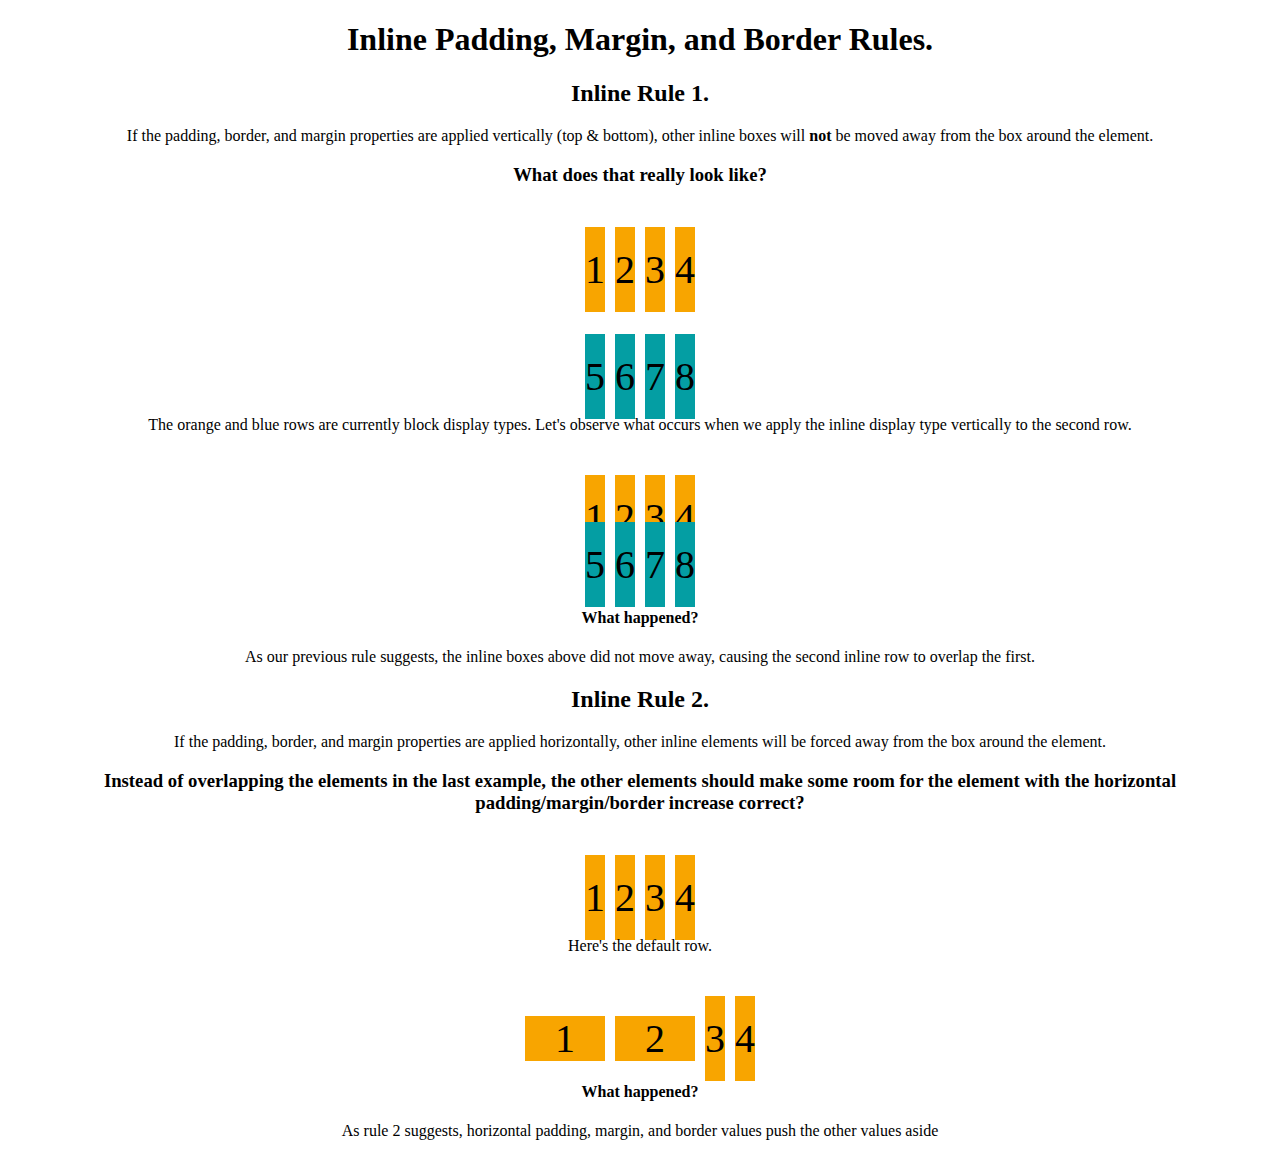
==== pages/inlineProperties.html @ 38c1a85c "Add file structure & web content" ====
<!DOCTYPE html>
<html>
  <head>
    <link rel="stylesheet" href="../styles/styles.css">
    <meta charset="UTF-8">
  </head>
  <body>
    <h1>Inline Padding, Margin, and Border Rules.</h1>

    <h2>Inline Rule 1.</h2>
    <p>
      If the padding, border, and margin properties are applied vertically (top & bottom),
      other inline boxes will <strong>not</strong> be moved away from the box around the element.
    </p>
    
    <h3>What does that really look like?</h3>
    
    <div class="vert">
      <div class="one">1</div>
      <div class="two">2</div>
      <div class="three">3</div>
      <div class="four">4</div>
    </div>
    <div class="horiz">
      <div class="five">5</div>
      <div class="six">6</div>
      <div class="seven">7</div>
      <div class="eight">8</div>
    </div>

    <p>
      The orange and blue rows are currently block display types. Let's observe what occurs when we apply
      the inline display type vertically to the second row.
    </p>

    <div class="vert">
      <div class="one">1</div>
      <div class="two">2</div>
      <div class="three">3</div>
      <div class="four">4</div>
    </div>
    <div class="horiz inline">
      <div class="five">5</div>
      <div class="six">6</div>
      <div class="seven">7</div>
      <div class="eight">8</div>
    </div>
      
    <h4>What happened?</h4>

    <p>
      As our previous rule suggests, the inline boxes above did not move away, causing the second inline row to
      overlap the first.
    </p>

    <h2>Inline Rule 2.</h2>

    <p>If the padding, border, and margin properties are applied horizontally, other inline elements will be forced 
      away from the box around the element.
    </p>

    <h3>Instead of overlapping the elements in the last example, the other elements should make some room
      for the element with the <strong>horizontal</strong> padding/margin/border increase correct?</h3>

    <div class="vert">
      <div class="one">1</div>
      <div class="two">2</div>
      <div class="three">3</div>
      <div class="four">4</div>
    </div>

    <p>Here's the default row.</p>

    <div class="vert some">
      <div class="one expand">1</div>
      <div class="two expand">2</div>
      <div class="three">3</div>
      <div class="four">4</div>
    </div>

    <h4>What happened?</h4>

    <p>As rule 2 suggests, horizontal padding, margin, and border values push the other values aside</p>
  </body>
</html>
---- styles/styles.css ----
/* Basic structure */
* {
  box-sizing: border-box;
}

body {
  text-align: center;
}

div {
 font-size: 40px;
}

/* Begin heree */

.vert {
  margin-top: 60px;
}

.one, 
.two, 
.three, 
.four {
  background-color: rgb(248, 165, 0);
  display: inline;
  padding: 20px 0 20px 0;
}

.one {

}

.two {

}

.three {

}

.four {

}


.horiz {
  margin-top: 60px;
  display: block;
}

.five,
.six,
.seven,
.eight {
  background-color: rgb(4, 158, 163);
  display: inline;
  padding: 20px 0 20px 0;
}
.five {

}

.six {

}

.seven {

}

.eight {

}

/*display change to inline*/

.inline {
  display: inline;
}

.expand {
  padding: 0 30px 0 30px;
}
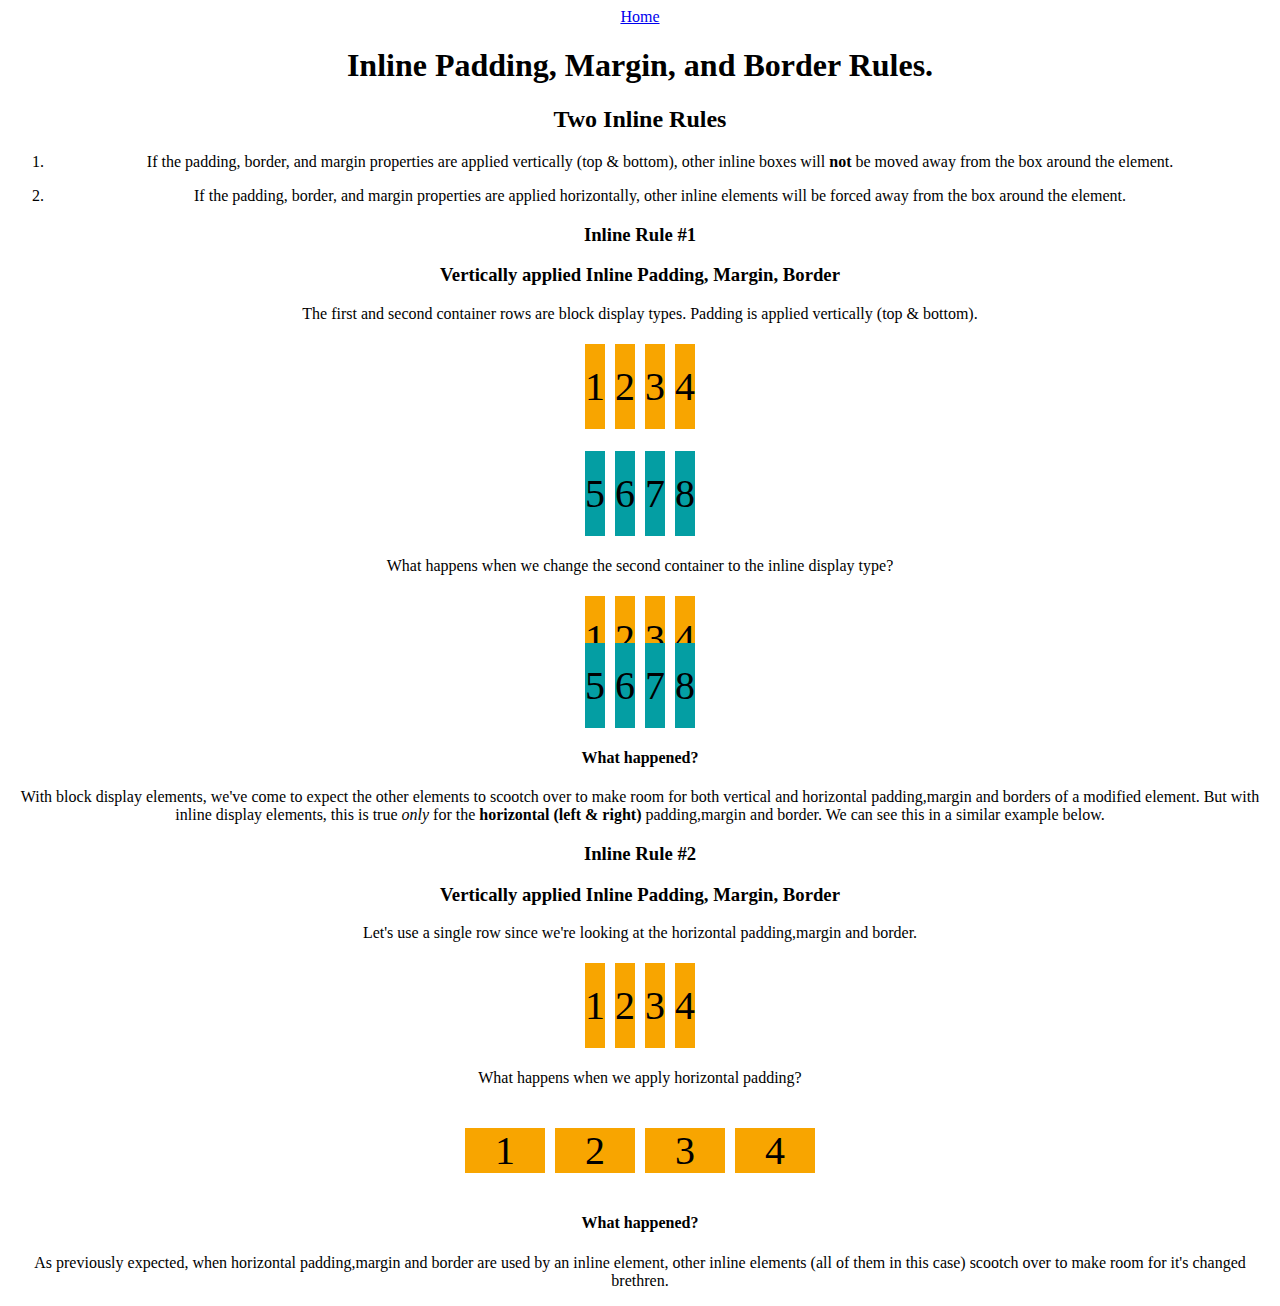
==== commit c8ae0952: "Refactor inlineProperties.html" ====
--- a/pages/inlineProperties.html
+++ b/pages/inlineProperties.html
@@ -5,81 +5,115 @@
     <meta charset="UTF-8">
   </head>
   <body>
-    <h1>Inline Padding, Margin, and Border Rules.</h1>
 
-    <h2>Inline Rule 1.</h2>
-    <p>
-      If the padding, border, and margin properties are applied vertically (top & bottom),
-      other inline boxes will <strong>not</strong> be moved away from the box around the element.
-    </p>
+    <header>
+      <nav><a href="../index.html">Home</a></nav>
+      <h1>Inline Padding, Margin, and Border Rules.</h1>
+      <h2>Two Inline Rules</h2>
+    </header>
     
-    <h3>What does that really look like?</h3>
-    
-    <div class="vert">
-      <div class="one">1</div>
-      <div class="two">2</div>
-      <div class="three">3</div>
-      <div class="four">4</div>
-    </div>
-    <div class="horiz">
-      <div class="five">5</div>
-      <div class="six">6</div>
-      <div class="seven">7</div>
-      <div class="eight">8</div>
+    <ol>
+      <li>
+        <p>
+          If the padding, border, and margin properties are applied vertically (top & bottom),
+          other inline boxes will <strong>not</strong> be moved away from the box around the element.
+        </p>
+      </li>
+      <li>
+        <p>
+          If the padding, border, and margin properties are applied horizontally, other inline elements will be forced 
+          away from the box around the element.
+        </p>
+      </li>
+    </ol> 
+
+    <section>
+      
+      <h3>Inline Rule #1</h3>
+      
+      <h3>Vertically applied Inline Padding, Margin, Border</h3>
+      
+      <p>The first and second container rows are <span>block</span> display types.
+        Padding is applied vertically (top & bottom).</p>
+      <div class="container">      
+        <div class="first-row">
+        <div class="one">1</div>
+        <div class="two">2</div>
+        <div class="three">3</div>
+        <div class="four">4</div>
+      </div>
+      <div class="second-row">
+        <div class="five">5</div>
+        <div class="six">6</div>
+        <div class="seven">7</div>
+        <div class="eight">8</div>
+      </div>
     </div>
 
-    <p>
-      The orange and blue rows are currently block display types. Let's observe what occurs when we apply
-      the inline display type vertically to the second row.
-    </p>
 
-    <div class="vert">
-      <div class="one">1</div>
-      <div class="two">2</div>
-      <div class="three">3</div>
-      <div class="four">4</div>
-    </div>
-    <div class="horiz inline">
-      <div class="five">5</div>
-      <div class="six">6</div>
-      <div class="seven">7</div>
-      <div class="eight">8</div>
-    </div>
-      
-    <h4>What happened?</h4>
+      <p>
+        What happens when we change the 
+        second container to the <span>inline</span> display type?
+      </p>
+      <div class="container">
+        <div class="first-row">
+          <div class="one">1</div>
+          <div class="two">2</div>
+          <div class="three">3</div>
+          <div class="four">4</div>
+        </div>
+        <div class="second-row inline">
+          <div class="five">5</div>
+          <div class="six">6</div>
+          <div class="seven">7</div>
+          <div class="eight">8</div>
+        </div>
+      </div>
+        
+        
+      <h4>What happened?</h4>
 
-    <p>
-      As our previous rule suggests, the inline boxes above did not move away, causing the second inline row to
-      overlap the first.
-    </p>
+      <p>
+        With <span>block</span> display elements, we've come to expect the other elements to scootch over to make room
+        for both vertical and horizontal padding,margin and borders of a modified element. But with <span>inline</span> display elements, this is true <em>only</em> for the <strong>horizontal (left & right)</strong>
+        padding,margin and border. We can see this in a similar example below.
+      </p>
 
-    <h2>Inline Rule 2.</h2>
+    </section>
+     
+    <section>
+      <h3>Inline Rule #2</h3>
 
-    <p>If the padding, border, and margin properties are applied horizontally, other inline elements will be forced 
-      away from the box around the element.
-    </p>
+      <h3>Vertically applied Inline Padding, Margin, Border</h3>
 
-    <h3>Instead of overlapping the elements in the last example, the other elements should make some room
-      for the element with the <strong>horizontal</strong> padding/margin/border increase correct?</h3>
+      <p>Let's use a single row since we're looking at the horizontal padding,margin and border. </p>
 
-    <div class="vert">
-      <div class="one">1</div>
-      <div class="two">2</div>
-      <div class="three">3</div>
-      <div class="four">4</div>
-    </div>
+      <div class="container">
+        <div class="vert">
+          <div class="one">1</div>
+          <div class="two">2</div>
+          <div class="three">3</div>
+          <div class="four">4</div>
+        </div>
+      </div>
 
-    <p>Here's the default row.</p>
+      <p>What happens when we apply horizontal padding?</p>
 
-    <div class="vert some">
-      <div class="one expand">1</div>
-      <div class="two expand">2</div>
-      <div class="three">3</div>
-      <div class="four">4</div>
-    </div>
+      <div class="container">
+        <div class="vert">
+          <div class="one expand">1</div>
+          <div class="two expand">2</div>
+          <div class="three expand">3</div>
+          <div class="four expand">4</div>
+        </div>
+      </div>
 
-    <h4>What happened?</h4>
+      <h4>What happened?</h4>
 
-    <p>As rule 2 suggests, horizontal padding, margin, and border values push the other values aside</p>
+      <p>As previously expected, when horizontal padding,margin and border are used by an inline element, other inline elements (all of them in this case)
+        scootch over to make room for it's changed brethren.
+      </p>
+    </section>
+    
   </body>
 </html>--- a/styles/styles.css
+++ b/styles/styles.css
@@ -13,8 +13,12 @@
 
 /* Begin heree */
 
-.vert {
-  margin-top: 60px;
+.container {
+  margin: 40px 0 40px 0;
+}
+
+.first-row {
+
 }
 
 .one, 
@@ -26,24 +30,7 @@
   padding: 20px 0 20px 0;
 }
 
-.one {
-
-}
-
-.two {
-
-}
-
-.three {
-
-}
-
-.four {
-
-}
-
-
-.horiz {
+.second-row {
   margin-top: 60px;
   display: block;
 }
@@ -56,21 +43,6 @@
   display: inline;
   padding: 20px 0 20px 0;
 }
-.five {
-
-}
-
-.six {
-
-}
-
-.seven {
-
-}
-
-.eight {
-
-}
 
 /*display change to inline*/
 
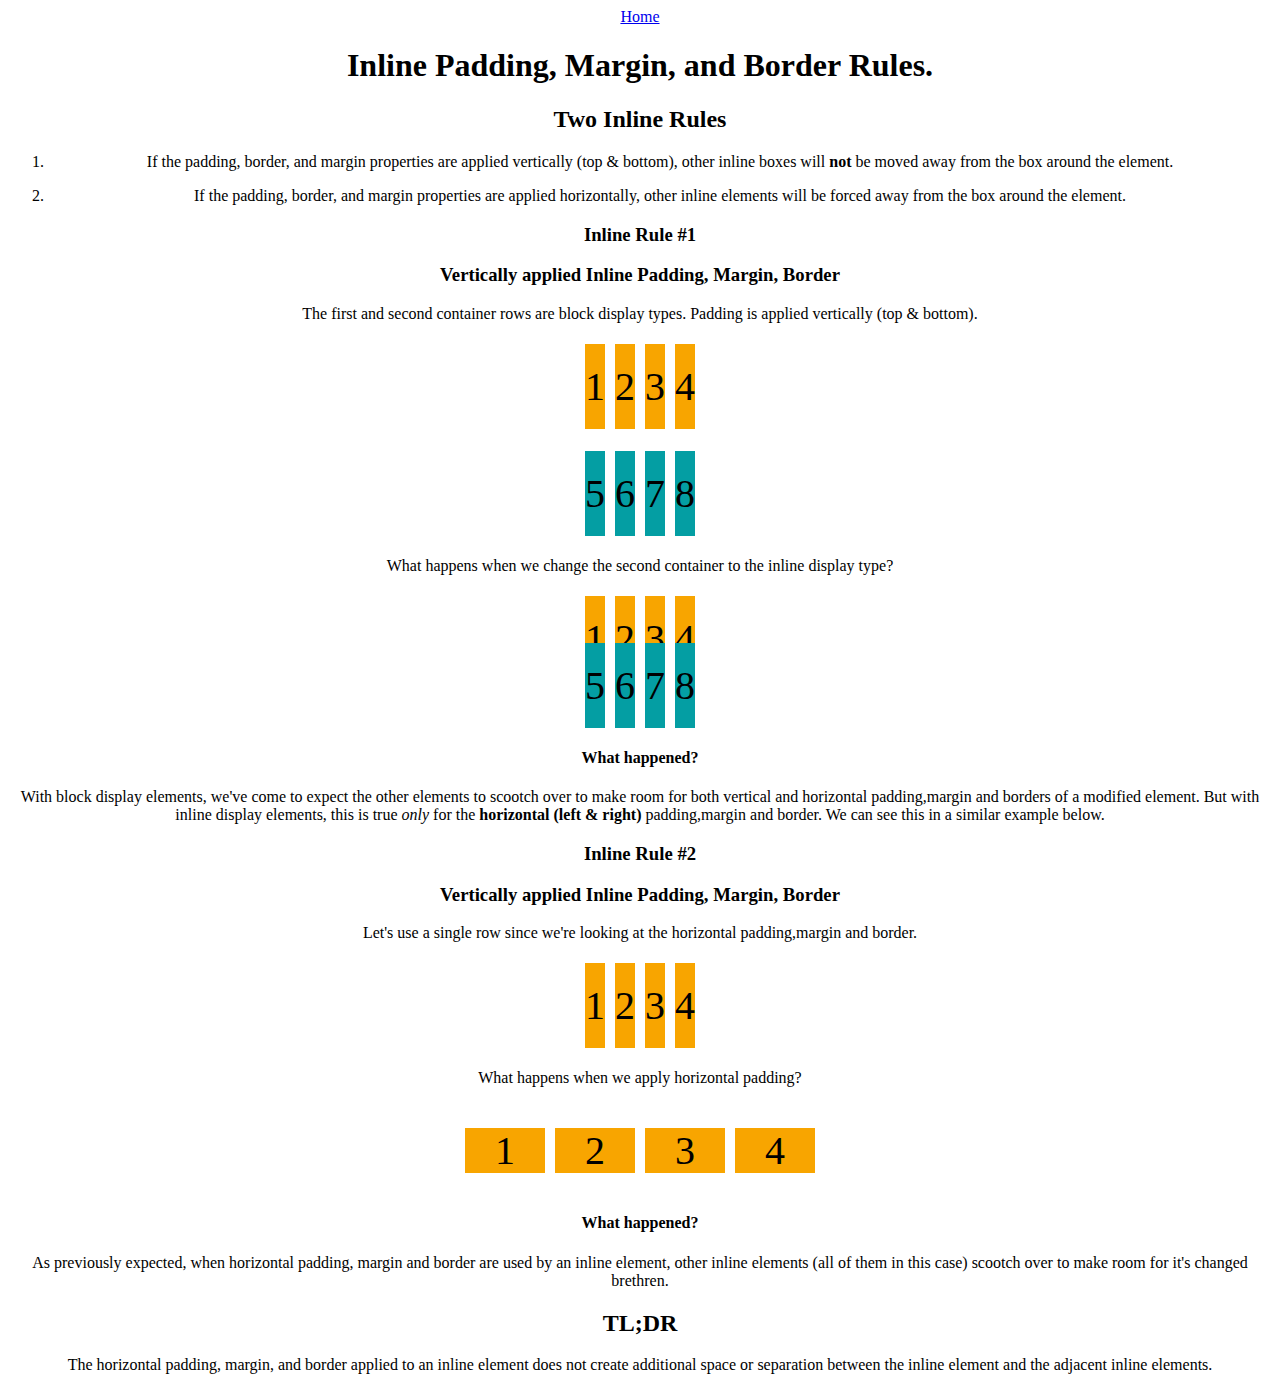
==== commit 801d91d3: "Added table styles" ====
--- a/pages/inlineProperties.html
+++ b/pages/inlineProperties.html
@@ -3,12 +3,13 @@
   <head>
     <link rel="stylesheet" href="../styles/styles.css">
     <meta charset="UTF-8">
+    <title>Inline Box-Model Rules</title>
   </head>
   <body>
-
     <header>
       <nav><a href="../index.html">Home</a></nav>
       <h1>Inline Padding, Margin, and Border Rules.</h1>
+
       <h2>Two Inline Rules</h2>
     </header>
     
@@ -110,10 +111,16 @@
 
       <h4>What happened?</h4>
 
-      <p>As previously expected, when horizontal padding,margin and border are used by an inline element, other inline elements (all of them in this case)
+      <p>As previously expected, when horizontal padding, margin and border are used by an inline element, other inline elements (all of them in this case)
         scootch over to make room for it's changed brethren.
       </p>
+
+      <h2>TL;DR</h2>
+      <p>
+        The horizontal padding, margin, and border applied to an inline element does not create 
+        additional space or separation between the inline element and the adjacent inline elements.
+      </p>
     </section>
-    
+  
   </body>
 </html>